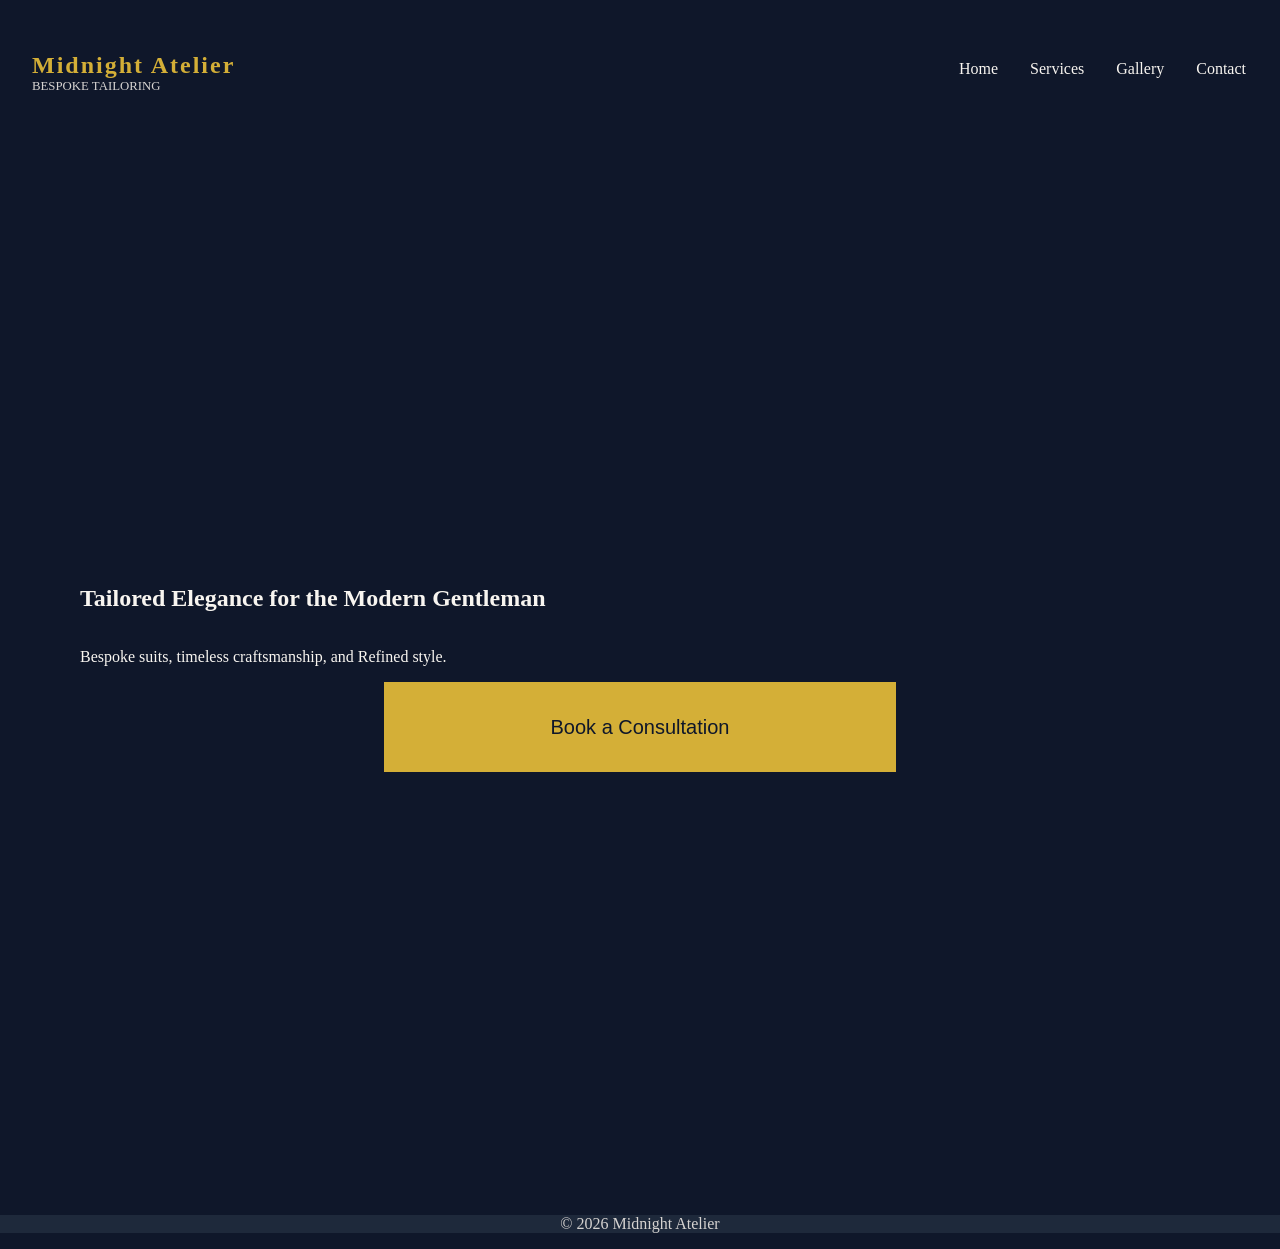
==== index.html @ ebd17b83 "First part done" ====
<!DOCTYPE html>
<html lang="en">
<head>
  <meta charset="UTF-8" />
  <title>Midnight Atelier</title>
  <meta name="viewport" content="width=device-width,initial-scale=1" />
  <meta name="description" content="" />
  <link rel="stylesheet" href="css/styles.css">
</head>
<body>
  <header>
    <nav>
        <div class="brand">
    <h2>Midnight Atelier</h2>
    <p>Bespoke Tailoring</p>
</div>
        <ul>
            <li><a href="#">Home</a></li>
            <li><a href="#">Services</a></li>
            <li><a href="#">Gallery</a></li>
            <li><a href="#">Contact</a></li>
        </ul>
    </nav>
  </header>

  <main>

    <section class="hero">
        <h1>Tailored Elegance for the Modern Gentleman</h1>
        <p>
            Bespoke suits, timeless craftsmanship, and Refined style.
        </p>
        <button>Book a Consultation</button>
    </section>
  </main>

  <footer>
    <p>© 2026 Midnight Atelier</p>
  </footer>
</body>
</html>
---- css/styles.css ----
body {
    margin: 0;
    background-color: #0F172A;
    color: #F8F5F0;
    font-family: Georgia, serif;
}
.logo {
    color: #D4AF37;
    font-family: Georgia, serif;
    letter-spacing: 2px;
    text-transform: uppercase;
}

nav {
    display: flex;
    justify-content: space-between;
    align-items: center;
    padding: 2rem;
}

.brand h2 {
    color: #D4AF37;
    margin-bottom: 0;
    letter-spacing: 2px;
}

.brand p {
    color: #D6D3D1;
    margin-top: 0;
    font-size: 0.8rem;
    text-transform: uppercase;
}

nav ul {
    list-style: none;
    display: flex;
    gap: 2rem;
    margin: 2px;
}

nav ul li a {
    text-decoration: none;
    color: #F8F5F0;
}

.hero {
    height: 100vh;
    padding: 5rem;
    display: flex;
    flex-direction: column;
    justify-content: center;
    background-color: #0F172A;
    color: #F8F5F0;
    font-family: Georgia, serif;
}

button {
    background-color: #D4AF37;
    border: 0px;
    color: #0F172A;;
    height: 10vh;
    width: 40vw;
    font-size: 20px;
    display: block;
    margin: 0 auto;
}

footer {
    background-color: #1E293B;
    text-align: center;
    font-size: Georgia, serif;
    color: #D6D3D1;
}
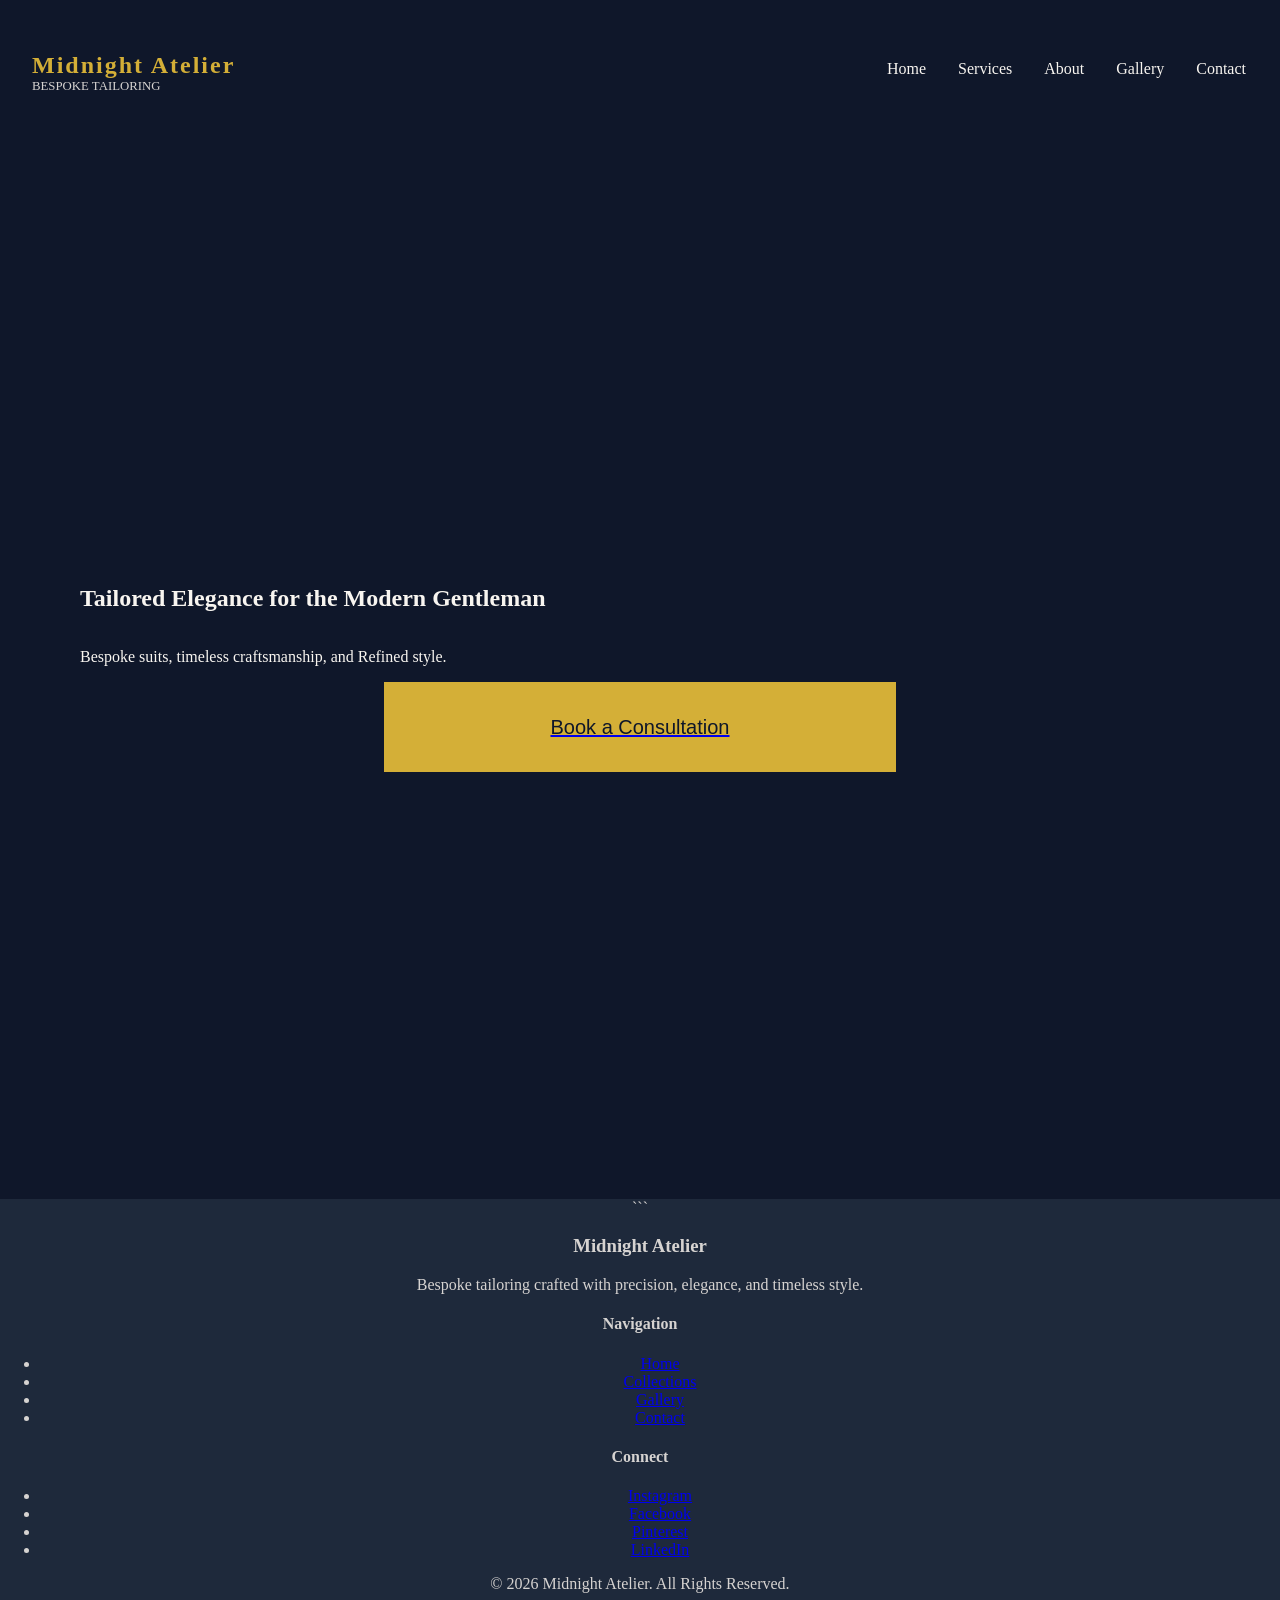
==== commit 62e62753: "First files" ====
--- a/index.html
+++ b/index.html
@@ -15,10 +15,11 @@
     <p>Bespoke Tailoring</p>
 </div>
         <ul>
-            <li><a href="#">Home</a></li>
-            <li><a href="#">Services</a></li>
+            <li><a href="index.html">Home</a></li>
+            <li><a href="services.html">Services</a></li>
+            <li><a href="about.html">About</a></li>
             <li><a href="#">Gallery</a></li>
-            <li><a href="#">Contact</a></li>
+            <li><a href="contact.html">Contact</a></li>
         </ul>
     </nav>
   </header>
@@ -30,12 +31,54 @@
         <p>
             Bespoke suits, timeless craftsmanship, and Refined style.
         </p>
-        <button>Book a Consultation</button>
+        <a href="contact.html"><button>Book a Consultation</button></a>
     </section>
   </main>
 
   <footer>
-    <p>© 2026 Midnight Atelier</p>
-  </footer>
+
+```
+<div class="footer-container">
+
+    <div class="footer-brand">
+        <h3>Midnight Atelier</h3>
+
+        <p>
+            Bespoke tailoring crafted with precision,
+            elegance, and timeless style.
+        </p>
+    </div>
+
+    <div class="footer-nav">
+        <h4>Navigation</h4>
+
+        <ul>
+            <li><a href="index.html">Home</a></li>
+            <li><a href="services.html">Collections</a></li>
+            <li><a href="gallery.html">Gallery</a></li>
+            <li><a href="contact.html">Contact</a></li>
+        </ul>
+    </div>
+
+    <div class="footer-social">
+        <h4>Connect</h4>
+
+        <ul>
+            <li><a href="#">Instagram</a></li>
+            <li><a href="#">Facebook</a></li>
+            <li><a href="#">Pinterest</a></li>
+            <li><a href="#">LinkedIn</a></li>
+        </ul>
+    </div>
+
+</div>
+
+<div class="footer-bottom">
+    <p>&copy; 2026 Midnight Atelier. All Rights Reserved.</p>
+</div>
+```
+
+</footer>
+
 </body>
 </html>
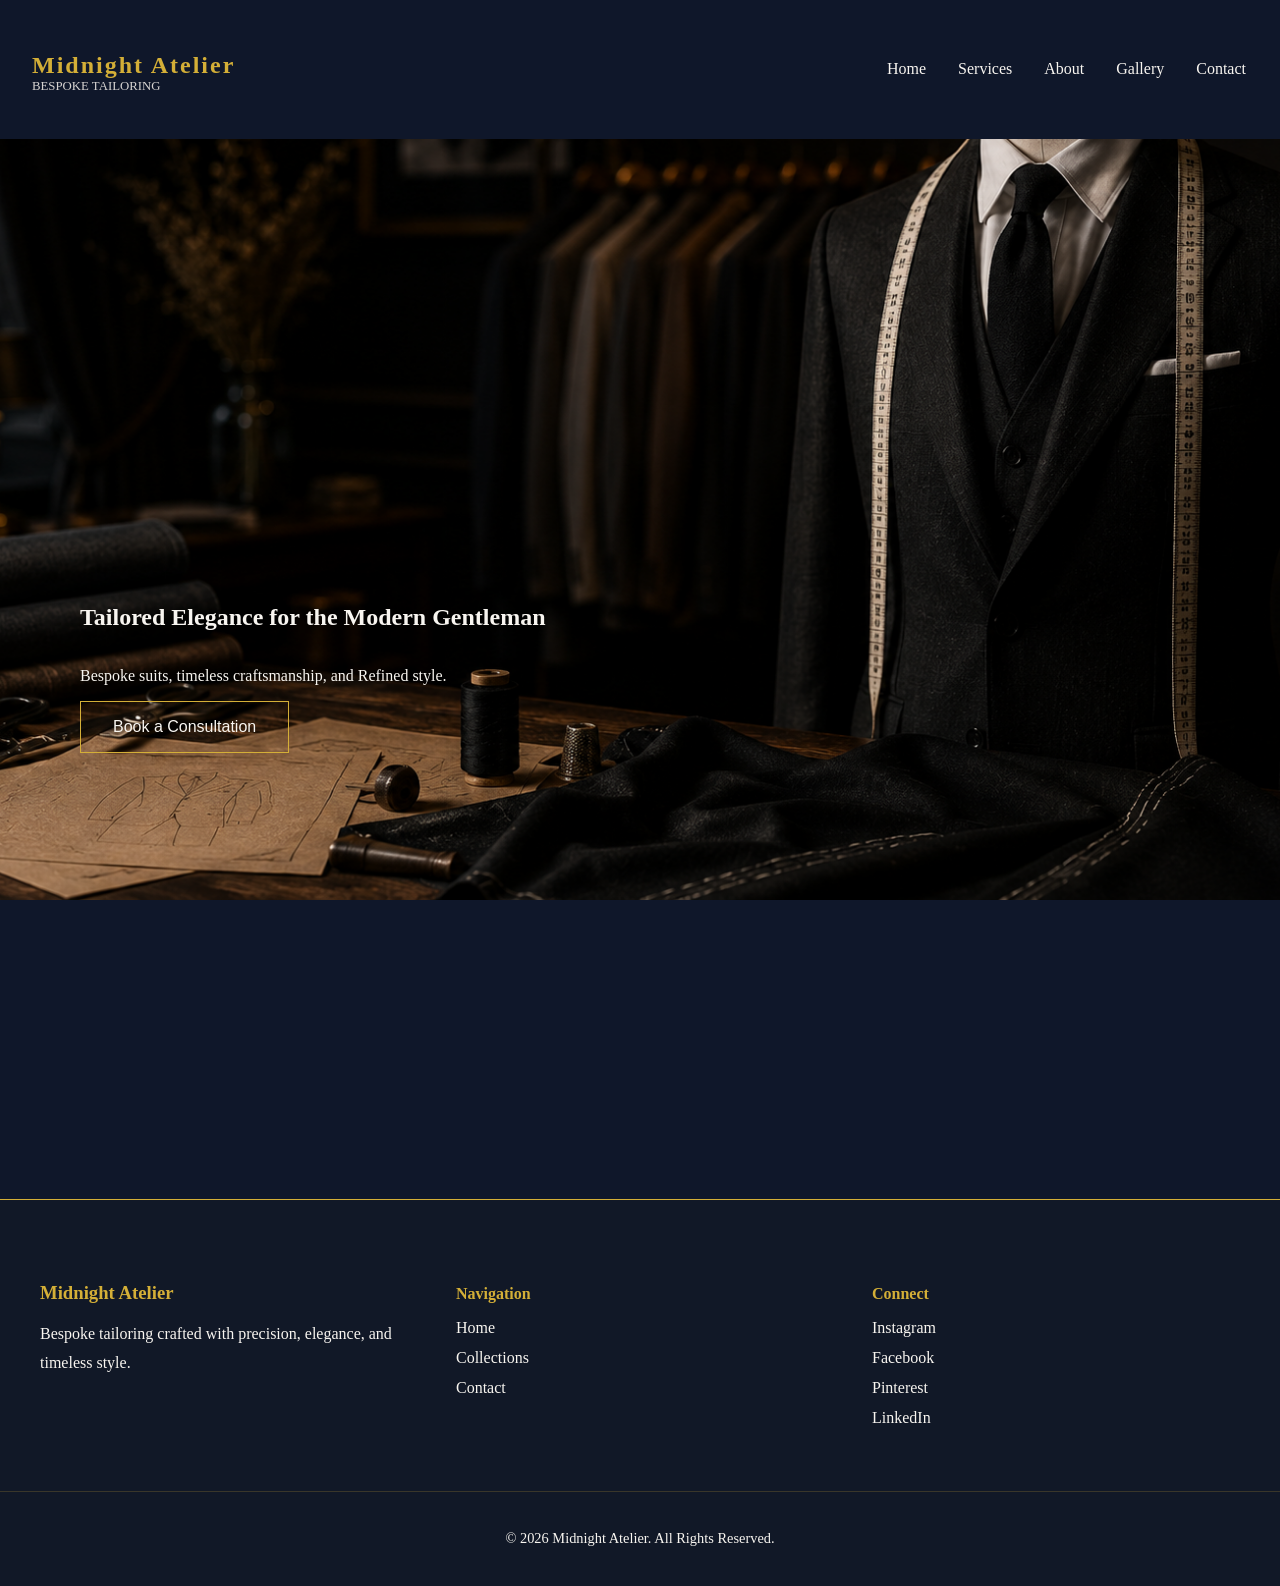
==== commit d92ea082: "Complete Phase 2 website pages and styling" ====
--- a/index.html
+++ b/index.html
@@ -37,7 +37,7 @@
 
   <footer>
 
-```
+
 <div class="footer-container">
 
     <div class="footer-brand">
@@ -55,7 +55,6 @@
         <ul>
             <li><a href="index.html">Home</a></li>
             <li><a href="services.html">Collections</a></li>
-            <li><a href="gallery.html">Gallery</a></li>
             <li><a href="contact.html">Contact</a></li>
         </ul>
     </div>
@@ -76,7 +75,7 @@
 <div class="footer-bottom">
     <p>&copy; 2026 Midnight Atelier. All Rights Reserved.</p>
 </div>
-```
+
 
 </footer>
 
--- a/css/styles.css
+++ b/css/styles.css
@@ -49,25 +49,162 @@
     display: flex;
     flex-direction: column;
     justify-content: center;
-    background-color: #0F172A;
+    background-image: url("../images/hero.png");
+    background-size: cover;
+    background-position: center;
+    background-attachment: fixed;
+    position: relative;
+
     color: #F8F5F0;
     font-family: Georgia, serif;
 }
 
 button {
+    background-color: transparent;
+    border: 1px solid #D4AF37;
+    color: #F8F5F0;
+    padding: 1rem 2rem;
+    font-size: 1rem;
+    cursor: pointer;
+    transition: background-color 0.3s ease, color 0.3s ease;
+}
+
+button:hover {
     background-color: #D4AF37;
-    border: 0px;
-    color: #0F172A;;
-    height: 10vh;
-    width: 40vw;
-    font-size: 20px;
-    display: block;
+    color: #0F172A;
+}
+
+footer {
+    background-color: #111827;
+    border-top: 1px solid #D4AF37;
+
+    padding-top: 4rem;
+}
+
+.footer-container {
+    max-width: 1200px;
     margin: 0 auto;
-}
-
-footer {
-    background-color: #1E293B;
+
+    padding: 0 2rem 3rem;
+
+    display: flex;
+    justify-content: space-between;
+    gap: 3rem;
+}
+
+.footer-brand,
+.footer-nav,
+.footer-social {
+    flex: 1;
+}
+
+.footer-brand h3,
+.footer-nav h4,
+.footer-social h4 {
+    color: #D4AF37;
+    margin-bottom: 1rem;
+}
+
+.footer-brand p {
+    color: #F8F5F0;
+    line-height: 1.8;
+}
+
+.footer-nav ul,
+.footer-social ul {
+    list-style: none;
+    padding: 0;
+}
+
+.footer-nav li,
+.footer-social li {
+    margin-bottom: .75rem;
+}
+
+.footer-nav a,
+.footer-social a {
+    color: #F8F5F0;
+    text-decoration: none;
+
+    transition: color .3s ease;
+}
+
+.footer-nav a:hover,
+.footer-social a:hover {
+    color: #D4AF37;
+}
+
+.footer-bottom {
     text-align: center;
-    font-size: Georgia, serif;
-    color: #D6D3D1;
+
+    border-top: 1px solid rgba(212, 175, 55, 0.2);
+
+    padding: 1.5rem;
+}
+
+.footer-bottom p {
+    color: #F8F5F0;
+    font-size: .9rem;
+}
+
+@media (max-width: 768px) {
+    nav {
+        flex-direction: column;
+        align-items: flex-start;
+        gap: 1rem;
+        padding: 1.5rem;
+    }
+
+    nav ul {
+        flex-direction: column;
+        gap: 0.75rem;
+    }
+
+    .hero {
+        height: auto;
+        min-height: 100vh;
+        padding: 3rem 1.5rem;
+        justify-content: flex-end;
+    }
+
+    .hero h1 {
+        font-size: 2rem;
+        letter-spacing: 1px;
+    }
+
+    .hero p {
+        font-size: 1rem;
+    }
+
+    button {
+        width: 100%;
+        height: auto;
+        padding: 1rem;
+        font-size: 1rem;
+    }
+
+    img {
+        max-width: 100%;
+        height: auto;
+    }
+
+    .footer-container {
+        flex-direction: column;
+        gap: 2rem;
+        padding: 0 1.5rem 2rem;
+    }
+
+    .footer-brand,
+    .footer-nav,
+    .footer-social {
+        width: 100%;
+    }
+
+    .footer-bottom {
+        padding: 1rem;
+        font-size: 0.8rem;
+    }
+     .hero {
+        background-attachment: scroll; /* overrides fixed on mobile */
+    }
 }
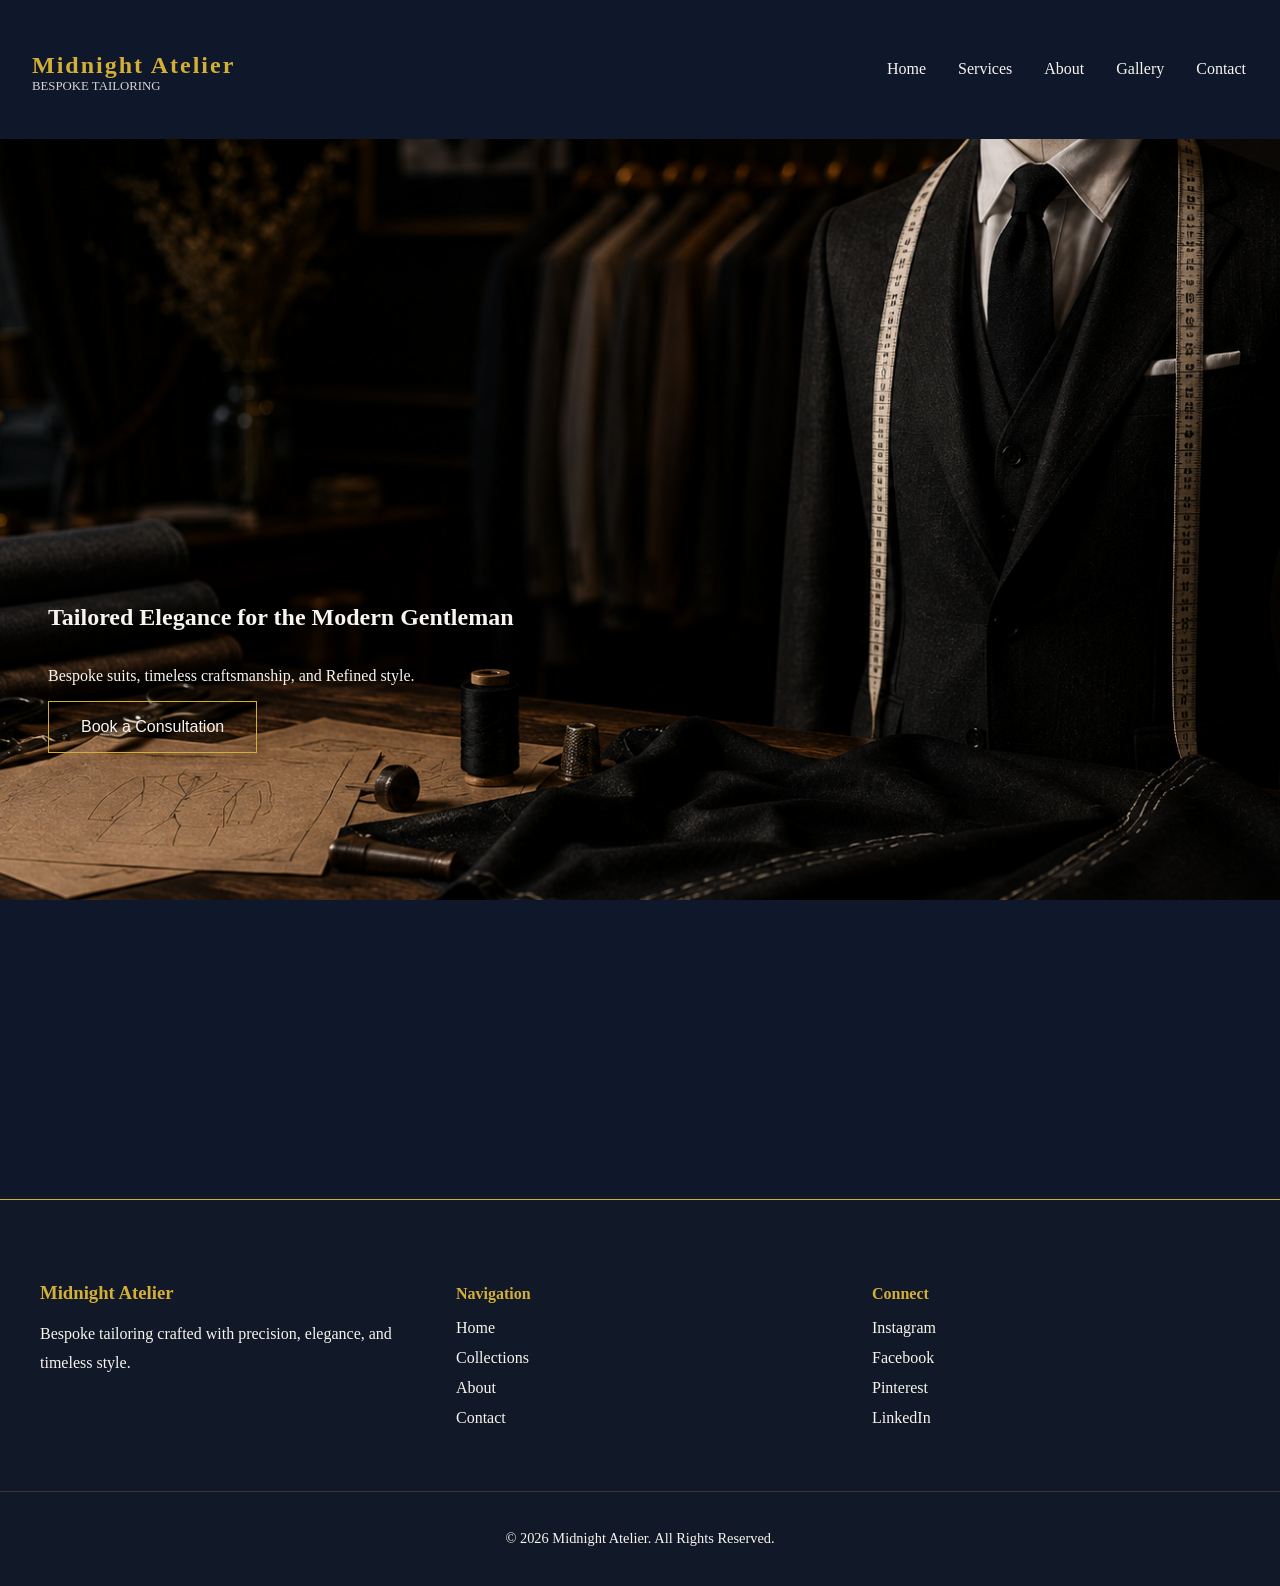
==== commit 86657c97: "Finished the Midnight Atelier resposiveness and finql polish" ====
--- a/index.html
+++ b/index.html
@@ -55,6 +55,7 @@
         <ul>
             <li><a href="index.html">Home</a></li>
             <li><a href="services.html">Collections</a></li>
+            <li><a href="about.html">About</a></li>
             <li><a href="contact.html">Contact</a></li>
         </ul>
     </div>
--- a/css/styles.css
+++ b/css/styles.css
@@ -1,9 +1,20 @@
+/* =========================
+   GLOBAL RESET & BASE
+   Sets default margin, background color, text color,
+   and font for the entire page
+   ========================= */
 body {
     margin: 0;
     background-color: #0F172A;
     color: #F8F5F0;
     font-family: Georgia, serif;
 }
+
+/* =========================
+   LOGO
+   Gold uppercase lettering with spacing —
+   used if a .logo class element is added
+   ========================= */
 .logo {
     color: #D4AF37;
     font-family: Georgia, serif;
@@ -11,6 +22,11 @@
     text-transform: uppercase;
 }
 
+/* =========================
+   NAVIGATION BAR
+   Horizontal layout with brand on the left,
+   links on the right
+   ========================= */
 nav {
     display: flex;
     justify-content: space-between;
@@ -18,12 +34,14 @@
     padding: 2rem;
 }
 
+/* Brand name in gold */
 .brand h2 {
     color: #D4AF37;
     margin-bottom: 0;
     letter-spacing: 2px;
 }
 
+/* Tagline beneath the brand name */
 .brand p {
     color: #D6D3D1;
     margin-top: 0;
@@ -31,6 +49,7 @@
     text-transform: uppercase;
 }
 
+/* Nav link list — horizontal row with spacing */
 nav ul {
     list-style: none;
     display: flex;
@@ -38,14 +57,20 @@
     margin: 2px;
 }
 
+/* Individual nav links — no underline, light color */
 nav ul li a {
     text-decoration: none;
     color: #F8F5F0;
 }
 
+/* =========================
+   HERO SECTION
+   Full-viewport background image with centered text.
+   background-attachment: fixed creates a parallax effect on desktop
+   ========================= */
 .hero {
     height: 100vh;
-    padding: 5rem;
+    padding: 5rem 3rem;
     display: flex;
     flex-direction: column;
     justify-content: center;
@@ -54,11 +79,15 @@
     background-position: center;
     background-attachment: fixed;
     position: relative;
-
     color: #F8F5F0;
     font-family: Georgia, serif;
 }
 
+/* =========================
+   BUTTON
+   Transparent with gold border on default;
+   fills gold on hover
+   ========================= */
 button {
     background-color: transparent;
     border: 1px solid #D4AF37;
@@ -74,30 +103,34 @@
     color: #0F172A;
 }
 
+/* =========================
+   FOOTER
+   Dark background with gold top border
+   ========================= */
 footer {
     background-color: #111827;
     border-top: 1px solid #D4AF37;
-
     padding-top: 4rem;
 }
 
+/* Three-column layout: brand, nav links, social links */
 .footer-container {
     max-width: 1200px;
     margin: 0 auto;
-
     padding: 0 2rem 3rem;
-
     display: flex;
     justify-content: space-between;
     gap: 3rem;
 }
 
+/* Each footer column takes equal space */
 .footer-brand,
 .footer-nav,
 .footer-social {
     flex: 1;
 }
 
+/* Gold headings for each footer column */
 .footer-brand h3,
 .footer-nav h4,
 .footer-social h4 {
@@ -105,27 +138,30 @@
     margin-bottom: 1rem;
 }
 
+/* Footer brand description text */
 .footer-brand p {
     color: #F8F5F0;
     line-height: 1.8;
 }
 
+/* Remove default list styling from footer link lists */
 .footer-nav ul,
 .footer-social ul {
     list-style: none;
     padding: 0;
 }
 
+/* Spacing between footer list items */
 .footer-nav li,
 .footer-social li {
     margin-bottom: .75rem;
 }
 
+/* Footer links — white, no underline, gold on hover */
 .footer-nav a,
 .footer-social a {
     color: #F8F5F0;
     text-decoration: none;
-
     transition: color .3s ease;
 }
 
@@ -134,11 +170,10 @@
     color: #D4AF37;
 }
 
+/* Copyright bar at the very bottom of the footer */
 .footer-bottom {
     text-align: center;
-
     border-top: 1px solid rgba(212, 175, 55, 0.2);
-
     padding: 1.5rem;
 }
 
@@ -147,26 +182,42 @@
     font-size: .9rem;
 }
 
+/* =========================
+   MOBILE — max-width: 768px
+   Adjustments for smaller screens
+   ========================= */
 @media (max-width: 768px) {
+
+    /* Nav stays horizontal but wraps to a second line if needed */
     nav {
-        flex-direction: column;
-        align-items: flex-start;
-        gap: 1rem;
+        flex-wrap: wrap;
         padding: 1.5rem;
-    }
-
+        gap: 0.5rem;
+    }
+
+    /* Nav links wrap instead of stacking vertically */
     nav ul {
-        flex-direction: column;
+        flex-direction: row;
+        flex-wrap: wrap;
         gap: 0.75rem;
     }
 
+    /* Hero adjustments:
+       - auto height so content isn't clipped on short screens
+       - reduced padding on mobile
+       - background-attachment: scroll fixes image scaling on iOS
+       - center top keeps subject of photo visible in portrait mode */
     .hero {
         height: auto;
         min-height: 100vh;
         padding: 3rem 1.5rem;
         justify-content: flex-end;
-    }
-
+        background-attachment: scroll;
+        background-size: cover;
+        background-position: center top;
+    }
+
+    /* Smaller heading on mobile */
     .hero h1 {
         font-size: 2rem;
         letter-spacing: 1px;
@@ -176,6 +227,7 @@
         font-size: 1rem;
     }
 
+    /* Button fills full width on mobile */
     button {
         width: 100%;
         height: auto;
@@ -183,28 +235,28 @@
         font-size: 1rem;
     }
 
+    /* Prevent any image from overflowing its container */
     img {
         max-width: 100%;
         height: auto;
     }
 
+    /* Footer columns wrap naturally instead of forcing a single stack */
     .footer-container {
-        flex-direction: column;
-        gap: 2rem;
+        flex-wrap: wrap;
+        gap: 1.5rem;
         padding: 0 1.5rem 2rem;
     }
 
+    /* Each footer column shrinks but won't go below 140px wide */
     .footer-brand,
     .footer-nav,
     .footer-social {
-        width: 100%;
+        flex: 1 1 140px;
     }
 
     .footer-bottom {
         padding: 1rem;
         font-size: 0.8rem;
     }
-     .hero {
-        background-attachment: scroll; /* overrides fixed on mobile */
-    }
 }
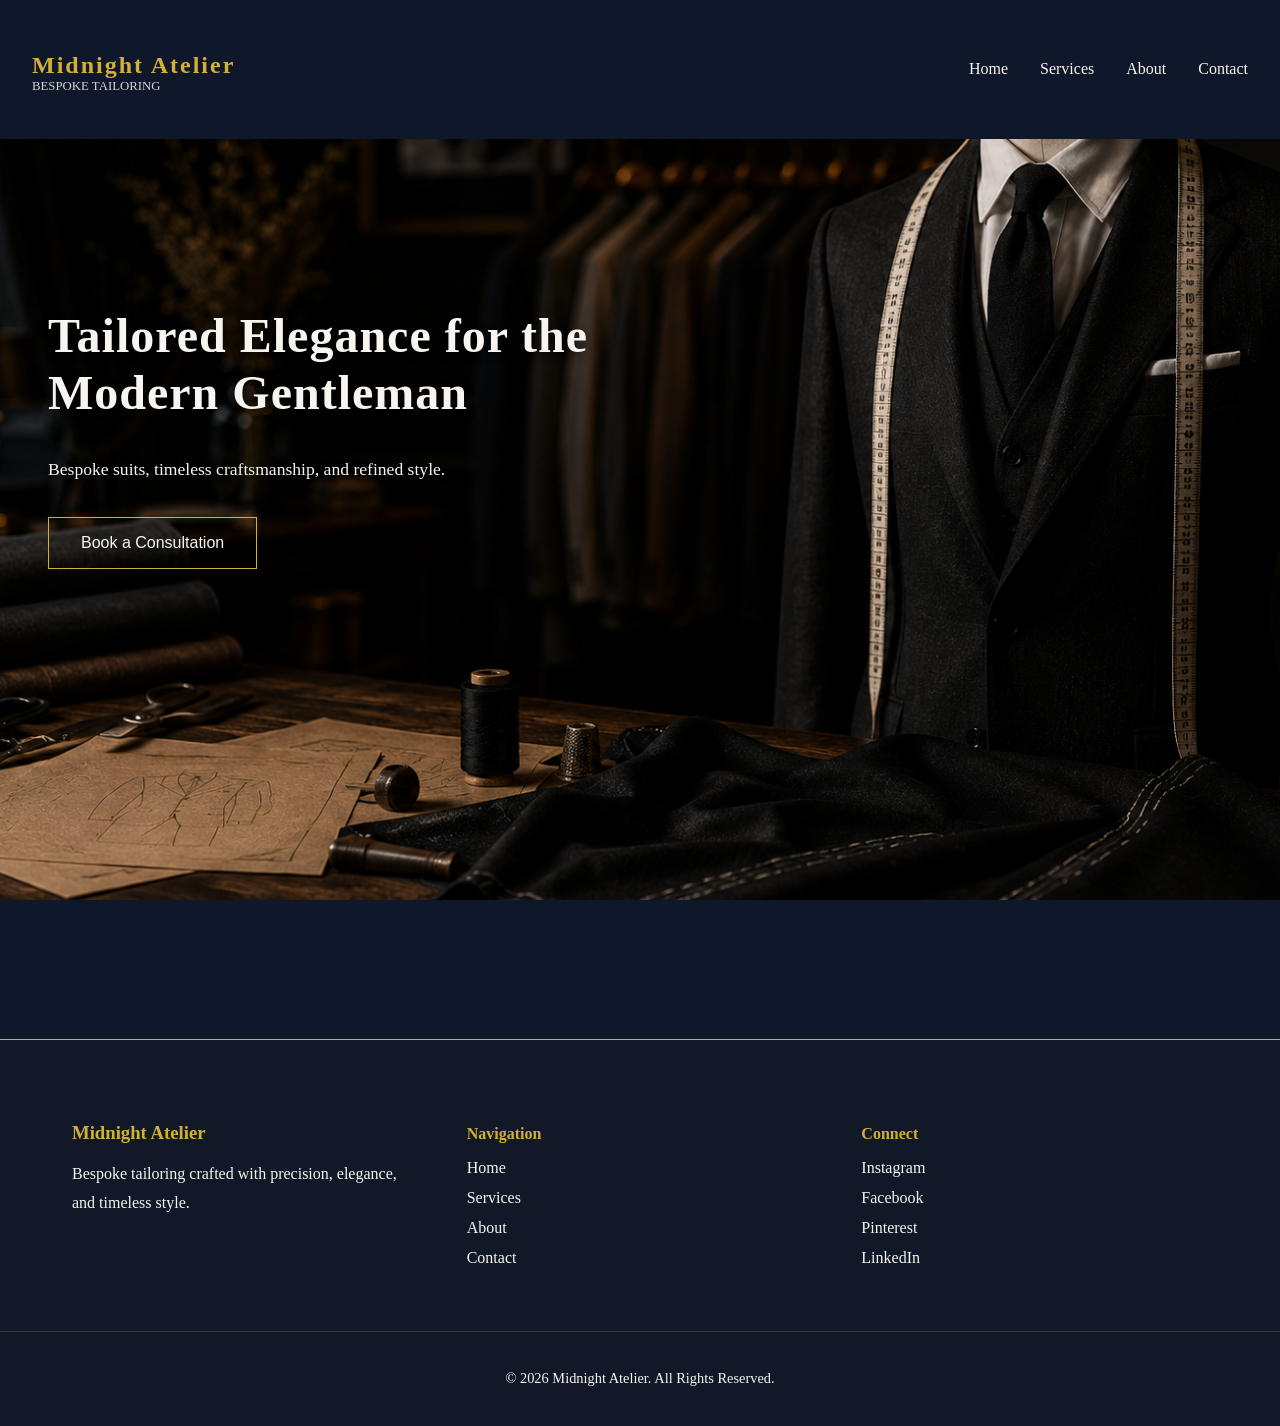
==== commit 17c9e4bf: "- Merged all stylesheets into one master styles.css - Fixed scroll issue on mobile and tablet (100sv" ====
--- a/index.html
+++ b/index.html
@@ -4,7 +4,7 @@
   <meta charset="UTF-8" />
   <title>Midnight Atelier</title>
   <meta name="viewport" content="width=device-width,initial-scale=1" />
-  <meta name="description" content="" />
+  <meta name="description" content="Midnight Atelier — bespoke tailoring and made-to-measure suits in Los Angeles. Handcrafted with precision and timeless style." />
   <link rel="stylesheet" href="css/styles.css">
 </head>
 <body>
@@ -18,7 +18,6 @@
             <li><a href="index.html">Home</a></li>
             <li><a href="services.html">Services</a></li>
             <li><a href="about.html">About</a></li>
-            <li><a href="#">Gallery</a></li>
             <li><a href="contact.html">Contact</a></li>
         </ul>
     </nav>
@@ -29,7 +28,7 @@
     <section class="hero">
         <h1>Tailored Elegance for the Modern Gentleman</h1>
         <p>
-            Bespoke suits, timeless craftsmanship, and Refined style.
+            Bespoke suits, timeless craftsmanship, and refined style.
         </p>
         <a href="contact.html"><button>Book a Consultation</button></a>
     </section>
@@ -54,7 +53,7 @@
 
         <ul>
             <li><a href="index.html">Home</a></li>
-            <li><a href="services.html">Collections</a></li>
+            <li><a href="services.html">Services</a></li>
             <li><a href="about.html">About</a></li>
             <li><a href="contact.html">Contact</a></li>
         </ul>
--- a/css/styles.css
+++ b/css/styles.css
@@ -1,20 +1,45 @@
-/* =========================
-   GLOBAL RESET & BASE
-   Sets default margin, background color, text color,
-   and font for the entire page
-   ========================= */
+/* =====================================================
+   MIDNIGHT ATELIER — MASTER STYLESHEET
+   Single stylesheet shared across all pages.
+
+   Structure:
+     1.  Global Reset & Base
+     2.  Navigation
+     3.  Buttons
+     4.  Hero              (index.html)
+     5.  Services Page     (services.html)
+     6.  Contact Page      (contact.html)
+     7.  About Page        (about.html)
+     8.  Footer
+     9.  Tablet            max-width: 1024px
+     10. Mobile            max-width: 768px
+   ===================================================== */
+
+
+/* =========================
+   1. GLOBAL RESET & BASE
+   box-sizing: border-box means padding and border are
+   included in an element's total width/height, preventing
+   unexpected overflow on any page.
+   overflow-y: scroll keeps the scrollbar always visible
+   so the layout doesn't shift between short and tall pages.
+   ========================= */
+*, *::before, *::after {
+    box-sizing: border-box;
+}
+
+html {
+    overflow-y: scroll;
+}
+
 body {
     margin: 0;
-    background-color: #0F172A;
-    color: #F8F5F0;
+    background-color: #0F172A;   /* deep navy — site-wide background */
+    color: #F8F5F0;               /* off-white — default text colour */
     font-family: Georgia, serif;
 }
 
-/* =========================
-   LOGO
-   Gold uppercase lettering with spacing —
-   used if a .logo class element is added
-   ========================= */
+/* Gold uppercase logo class — used if a .logo element is added */
 .logo {
     color: #D4AF37;
     font-family: Georgia, serif;
@@ -22,10 +47,12 @@
     text-transform: uppercase;
 }
 
-/* =========================
-   NAVIGATION BAR
-   Horizontal layout with brand on the left,
-   links on the right
+
+/* =========================
+   2. NAVIGATION BAR
+   Shared across every page.
+   Brand on the left, links on the right.
+   justify-content: space-between pushes them to opposite ends.
    ========================= */
 nav {
     display: flex;
@@ -34,14 +61,14 @@
     padding: 2rem;
 }
 
-/* Brand name in gold */
+/* Gold brand name with wide letter spacing */
 .brand h2 {
     color: #D4AF37;
     margin-bottom: 0;
     letter-spacing: 2px;
 }
 
-/* Tagline beneath the brand name */
+/* Muted tagline beneath the brand name */
 .brand p {
     color: #D6D3D1;
     margin-top: 0;
@@ -49,63 +76,454 @@
     text-transform: uppercase;
 }
 
-/* Nav link list — horizontal row with spacing */
+/* Horizontal link list — no bullets, no default margin */
 nav ul {
     list-style: none;
     display: flex;
     gap: 2rem;
-    margin: 2px;
-}
-
-/* Individual nav links — no underline, light color */
+    margin: 0;
+    padding: 0;
+}
+
+/* Nav links — off-white by default, gold on hover */
 nav ul li a {
     text-decoration: none;
     color: #F8F5F0;
-}
-
-/* =========================
-   HERO SECTION
-   Full-viewport background image with centered text.
-   background-attachment: fixed creates a parallax effect on desktop
+    transition: color 0.3s ease;
+}
+
+nav ul li a:hover {
+    color: #D4AF37;
+}
+
+
+/* =========================
+   3. BUTTONS
+   Shared button style used on every page.
+   Transparent with a gold border by default.
+   Fills gold on hover with dark text for contrast.
+   ========================= */
+button {
+    background-color: transparent;
+    border: 1px solid #D4AF37;
+    color: #F8F5F0;
+    padding: 1rem 2rem;
+    font-size: 1rem;
+    cursor: pointer;
+    transition: background-color 0.3s ease, color 0.3s ease;
+}
+
+button:hover {
+    background-color: #D4AF37;
+    color: #0F172A;
+}
+
+
+/* =========================
+   4. HERO SECTION — index.html
+   Full-viewport background image with text at the top.
+   background-attachment: fixed creates a parallax effect
+   on desktop. Disabled on tablet and mobile (see below)
+   because iOS ignores it and causes layout bugs.
    ========================= */
 .hero {
     height: 100vh;
-    padding: 5rem 3rem;
+    padding: 8rem 3rem 3rem;     /* generous top padding clears the nav */
     display: flex;
     flex-direction: column;
-    justify-content: center;
+    justify-content: flex-start; /* text sits at the top of the section */
+    align-items: flex-start;
     background-image: url("../images/hero.png");
     background-size: cover;
     background-position: center;
     background-attachment: fixed;
-    position: relative;
     color: #F8F5F0;
     font-family: Georgia, serif;
 }
 
-/* =========================
-   BUTTON
-   Transparent with gold border on default;
-   fills gold on hover
-   ========================= */
-button {
-    background-color: transparent;
+/* Large display heading — max-width keeps it readable */
+.hero h1 {
+    max-width: 600px;
+    font-size: 3rem;
+    line-height: 1.2;
+    letter-spacing: 1px;
+    margin-bottom: 1rem;
+    /* Shadow improves legibility over the background image */
+    text-shadow: 0 2px 8px rgba(0, 0, 0, 0.5);
+}
+
+/* Supporting paragraph below the heading */
+.hero p {
+    max-width: 480px;
+    font-size: 1.1rem;
+    line-height: 1.7;
+    margin-bottom: 2rem;
+    text-shadow: 0 1px 4px rgba(0, 0, 0, 0.4);
+}
+
+
+/* =========================
+   5. SERVICES PAGE — services.html
+   ========================= */
+
+/* ---------------------------
+   Services Hero
+   Introduces the page with a gold eyebrow label,
+   large heading, and a muted subheading.
+   A faint gold bottom border separates it from the grid below.
+   --------------------------- */
+.services-hero {
+    padding: 7rem 3rem 4rem;
+    max-width: 700px;
+    border-bottom: 1px solid rgba(212, 175, 55, 0.2);
+    margin-bottom: 4rem;
+}
+
+/* Small gold uppercase label above the h1 */
+.services-eyebrow {
+    color: #D4AF37;
+    font-size: 0.8rem;
+    text-transform: uppercase;
+    letter-spacing: 3px;
+    margin-bottom: 1rem;
+}
+
+/* Large display heading for the services page */
+.services-hero h1 {
+    font-size: 3.5rem;
+    line-height: 1.1;
+    margin: 0 0 1.5rem;
+    letter-spacing: 1px;
+}
+
+/* Supporting paragraph — muted so it sits quietly below the h1 */
+.services-subhead {
+    font-size: 1.1rem;
+    line-height: 1.8;
+    color: #D6D3D1;
+    margin: 0;
+}
+
+/* ---------------------------
+   Services Grid
+   2-column CSS Grid on desktop, 1 column on mobile.
+   Each service is an <article> with a gold number,
+   heading, gold divider, description, and a CTA link.
+   To add a new service: copy any <article> in services.html,
+   update the number, heading, description, and button text.
+   The CSS handles layout automatically.
+   --------------------------- */
+.services-section {
+    padding: 0 3rem 5rem;
+}
+
+/* Outer grid — 2 equal columns with hairline gold borders */
+.services-grid {
+    display: grid;
+    grid-template-columns: repeat(2, 1fr);
+    gap: 2px;
+    border: 1px solid rgba(212, 175, 55, 0.15);
+}
+
+/* Individual service card — photo at the top, text content below.
+   flex-direction: column stacks the image above the card-content div.
+   overflow: hidden ensures the photo corners respect the card border. */
+.service-card {
+    display: flex;
+    flex-direction: column;
+    border: 1px solid rgba(212, 175, 55, 0.15);
+    overflow: hidden;
+    transition: background-color 0.3s ease;
+}
+
+/* Subtle gold tint appears on card hover */
+.service-card:hover {
+    background-color: rgba(212, 175, 55, 0.04);
+}
+
+/* Service photo — full-width image at the top of each card.
+   object-fit: cover crops the image to fill the fixed height
+   without distorting it. Fill in src attributes in services.html.
+   Adjust height here if you want taller or shorter photos. */
+.service-photo {
+    width: 100%;
+    height: 220px;
+    object-fit: cover;
+    display: block;
+}
+
+/* Text area below the photo — padding applied here so the photo sits
+   flush edge-to-edge at the top while the text has breathing room */
+.card-content {
+    padding: 1.75rem 2rem 2rem;
+    display: flex;
+    flex-direction: column;
+    flex: 1;
+}
+
+/* Service heading — no top margin so it sits flush at the top of the content */
+.card-content h3 {
+    font-size: 1.25rem;
+    margin: 0 0 0.75rem;
+    letter-spacing: 0.5px;
+}
+
+/* Thin gold decorative line between heading and body text */
+.divider {
+    width: 2rem;
+    height: 1px;
+    background-color: #D4AF37;
+    margin-bottom: 1rem;
+}
+
+/* Service description — muted colour, generous line height */
+.card-content p {
+    color: #D6D3D1;
+    font-size: 0.95rem;
+    line-height: 1.8;
+    margin: 0 0 1.5rem;
+}
+
+/* Text-link CTA — gold with an underline border, turns white on hover */
+.card-button {
+    display: inline-block;
+    text-decoration: none;
+    color: #D4AF37;
+    font-size: 0.8rem;
+    letter-spacing: 2px;
+    text-transform: uppercase;
+    border-bottom: 1px solid rgba(212, 175, 55, 0.4);
+    padding-bottom: 2px;
+    transition: color 0.3s ease, border-color 0.3s ease;
+}
+
+.card-button:hover {
+    color: #F8F5F0;
+    border-color: #F8F5F0;
+}
+
+/* ---------------------------
+   Services Closing CTA
+   Centred section at the bottom of services.html.
+   Gold top border mirrors the hero's bottom border.
+   --------------------------- */
+.services-cta {
+    text-align: center;
+    padding: 5rem 3rem 6rem;
+    border-top: 1px solid rgba(212, 175, 55, 0.2);
+}
+
+.services-cta h2 {
+    font-size: 2.5rem;
+    margin: 0.5rem 0 1rem;
+}
+
+.services-cta p {
+    color: #D6D3D1;
+    font-size: 1rem;
+    line-height: 1.8;
+    margin-bottom: 2rem;
+}
+
+
+/* =========================
+   6. CONTACT PAGE — contact.html
+   ========================= */
+
+/* ---------------------------
+   Contact Section
+   Full-width section with generous padding.
+   Matches the site's navy background.
+   --------------------------- */
+#contact {
+    background-color: #0F172A;
+    padding: 6rem 2rem;
+    color: #F8F5F0;
+}
+
+/* ---------------------------
+   Contact Container
+   Two-column flex layout:
+   contact info on the left, form on the right.
+   --------------------------- */
+.contact-container {
+    max-width: 1200px;
+    margin: 0 auto;
+    display: flex;
+    gap: 4rem;
+    align-items: flex-start;
+}
+
+/* Each column takes equal half width */
+.contact-info,
+.contact-form {
+    flex: 1;
+}
+
+/* Large gold heading for the contact info column */
+.contact-info h1 {
+    color: #D4AF37;
+    font-size: 3rem;
+    margin-bottom: 1.5rem;
+}
+
+/* Body copy in the contact info column */
+.contact-info p {
+    line-height: 1.8;
+    margin-bottom: 1.2rem;
+}
+
+/* Contact details block (email, phone, address) */
+.contact-details {
+    margin-top: 2rem;
+}
+
+/* ---------------------------
+   Contact Form
+   Dark card with a gold border containing all form fields.
+   --------------------------- */
+.contact-form {
+    background-color: #111827;
+    padding: 2.5rem;
     border: 1px solid #D4AF37;
-    color: #F8F5F0;
-    padding: 1rem 2rem;
-    font-size: 1rem;
-    cursor: pointer;
-    transition: background-color 0.3s ease, color 0.3s ease;
-}
-
-button:hover {
+    border-radius: 10px;
+}
+
+/* Gold labels above each field */
+.contact-form label {
+    display: block;
+    margin-bottom: 0.5rem;
+    color: #D4AF37;
+    font-weight: bold;
+}
+
+/* ---------------------------
+   Form Fields
+   box-sizing: border-box ensures padding is included
+   in the width, preventing fields from overflowing
+   outside the form's gold border.
+   --------------------------- */
+.contact-form input,
+.contact-form select,
+.contact-form textarea {
+    width: 100%;
+    padding: 1rem;
+    margin-bottom: 1.5rem;
+    box-sizing: border-box;
+    background-color: #0F172A;
+    color: #F8F5F0;
+    border: 1px solid rgba(212, 175, 55, 0.5);
+    border-radius: 5px;
+    font-family: inherit;
+}
+
+/* Textarea is taller than inputs and vertically resizable */
+.contact-form textarea {
+    min-height: 160px;
+    resize: vertical;
+}
+
+/* Dimmed placeholder text so it doesn't compete with typed input */
+.contact-form input::placeholder,
+.contact-form textarea::placeholder {
+    color: rgba(248, 245, 240, 0.6);
+}
+
+/* ---------------------------
+   Contact Submit Button
+   Solid gold — overrides the global transparent button style.
+   Turns light cream on hover.
+   --------------------------- */
+.contact-form button {
     background-color: #D4AF37;
     color: #0F172A;
-}
-
-/* =========================
-   FOOTER
-   Dark background with gold top border
+    border: none;
+    padding: 1rem 2rem;
+    font-weight: bold;
+    cursor: pointer;
+    border-radius: 5px;
+    width: 100%;
+}
+
+.contact-form button:hover {
+    background-color: #F8F5F0;
+}
+
+
+/* =========================
+   7. ABOUT PAGE — about.html
+   ========================= */
+
+/* ---------------------------
+   About Sections
+   Three alternating content sections: story, inspiration,
+   craftsmanship. The middle section uses a slightly lighter
+   background to break up the page visually.
+   --------------------------- */
+#story,
+#craftsmanship {
+    background-color: #0F172A;
+    padding: 5rem 2rem;
+}
+
+#inspiration {
+    background-color: #111827;  /* slightly lighter to alternate visually */
+    padding: 5rem 2rem;
+}
+
+/* ---------------------------
+   About Container
+   Two-column flex layout: text on one side, image on the other.
+   Alternating order can be set per-section in the HTML
+   using flex-direction: row-reverse on individual containers.
+   --------------------------- */
+.about-container {
+    max-width: 1200px;
+    margin: 0 auto;
+    display: flex;
+    align-items: center;
+    gap: 4rem;
+}
+
+/* Text and image columns each take equal space */
+.about-content,
+.about-image {
+    flex: 1;
+}
+
+/* Gold section heading with wide letter spacing */
+.about-content h2 {
+    color: #D4AF37;
+    font-size: 2.5rem;
+    margin-bottom: 1.5rem;
+    letter-spacing: 2px;
+}
+
+/* Body copy — off-white, generous line height for readability */
+.about-content p {
+    color: #F8F5F0;
+    font-size: 1.05rem;
+    line-height: 1.8;
+    margin-bottom: 1.2rem;
+}
+
+/* About section image — fixed height, cropped to fill, gold border */
+.about-image img {
+    width: 100%;
+    height: 450px;
+    object-fit: cover;      /* crops without distorting the image */
+    display: block;
+    border-radius: 10px;
+    border: 1px solid #D4AF37;
+    box-shadow: 0 15px 35px rgba(0, 0, 0, 0.35);
+}
+
+
+/* =========================
+   8. FOOTER
+   Shared across every page.
+   Dark background with a gold top border.
+   Three-column flex layout: brand, nav links, social links.
    ========================= */
 footer {
     background-color: #111827;
@@ -113,7 +531,7 @@
     padding-top: 4rem;
 }
 
-/* Three-column layout: brand, nav links, social links */
+/* Three-column container, centred with a max-width */
 .footer-container {
     max-width: 1200px;
     margin: 0 auto;
@@ -123,7 +541,7 @@
     gap: 3rem;
 }
 
-/* Each footer column takes equal space */
+/* Each column takes equal space */
 .footer-brand,
 .footer-nav,
 .footer-social {
@@ -138,7 +556,7 @@
     margin-bottom: 1rem;
 }
 
-/* Footer brand description text */
+/* Brand description text */
 .footer-brand p {
     color: #F8F5F0;
     line-height: 1.8;
@@ -154,15 +572,15 @@
 /* Spacing between footer list items */
 .footer-nav li,
 .footer-social li {
-    margin-bottom: .75rem;
-}
-
-/* Footer links — white, no underline, gold on hover */
+    margin-bottom: 0.75rem;
+}
+
+/* Footer links — off-white by default, gold on hover */
 .footer-nav a,
 .footer-social a {
     color: #F8F5F0;
     text-decoration: none;
-    transition: color .3s ease;
+    transition: color 0.3s ease;
 }
 
 .footer-nav a:hover,
@@ -179,45 +597,76 @@
 
 .footer-bottom p {
     color: #F8F5F0;
-    font-size: .9rem;
-}
-
-/* =========================
-   MOBILE — max-width: 768px
-   Adjustments for smaller screens
+    font-size: 0.9rem;
+}
+
+
+/* =========================
+   9. TABLET — max-width: 1024px
+   Slightly smaller headings on mid-size screens.
+   background-attachment: scroll disables the parallax on
+   tablets — many tablet browsers handle fixed backgrounds
+   poorly, same as mobile iOS.
+   ========================= */
+@media (max-width: 1024px) {
+
+    /* Disable parallax on tablet */
+    .hero {
+        background-attachment: scroll;
+    }
+
+    .hero h1 {
+        font-size: 2.5rem;
+    }
+
+    .services-hero h1 {
+        font-size: 2.8rem;
+    }
+}
+
+
+/* =========================
+   10. MOBILE — max-width: 768px
+   Applied to all pages.
+   - Nav wraps to a second line instead of overflowing
+   - Hero uses min-height: 100svh which accounts for the
+     mobile browser chrome bar (100vh does not)
+   - background-attachment: scroll fixes the iOS parallax bug
+   - Services grid collapses to a single column
+   - Contact and About containers stack vertically
+   - Buttons fill full width
+   - Footer columns wrap naturally
    ========================= */
 @media (max-width: 768px) {
 
-    /* Nav stays horizontal but wraps to a second line if needed */
+    /* Nav wraps brand and links onto two lines if needed */
     nav {
         flex-wrap: wrap;
         padding: 1.5rem;
         gap: 0.5rem;
     }
 
-    /* Nav links wrap instead of stacking vertically */
+    /* Links wrap instead of overflowing off-screen */
     nav ul {
         flex-direction: row;
         flex-wrap: wrap;
         gap: 0.75rem;
     }
 
-    /* Hero adjustments:
-       - auto height so content isn't clipped on short screens
-       - reduced padding on mobile
-       - background-attachment: scroll fixes image scaling on iOS
-       - center top keeps subject of photo visible in portrait mode */
+    /* Hero mobile fixes:
+       - height: auto + min-height: 100svh prevents the page
+         being locked to the viewport height on iOS/Android
+       - background-attachment: scroll fixes the iOS parallax bug */
     .hero {
         height: auto;
-        min-height: 100vh;
-        padding: 3rem 1.5rem;
-        justify-content: flex-end;
+        min-height: 100svh;
+        padding: 6rem 1.5rem 3rem;
+        justify-content: flex-start;
         background-attachment: scroll;
         background-size: cover;
         background-position: center top;
     }
 
-    /* Smaller heading on mobile */
     .hero h1 {
         font-size: 2rem;
         letter-spacing: 1px;
@@ -227,28 +676,115 @@
         font-size: 1rem;
     }
 
-    /* Button fills full width on mobile */
+    /* Services hero — reduced padding on small screens */
+    .services-hero {
+        padding: 3rem 1.5rem 3rem;
+    }
+
+    .services-hero h1 {
+        font-size: 2.2rem;
+    }
+
+    /* Tighter side padding on the services grid section */
+    .services-section {
+        padding: 0 1.5rem 4rem;
+    }
+
+    /* Single column — service cards stack vertically */
+    .services-grid {
+        grid-template-columns: 1fr;
+    }
+
+    /* Reduced padding on the services closing CTA */
+    .services-cta {
+        padding: 4rem 1.5rem;
+    }
+
+    .services-cta h2 {
+        font-size: 1.8rem;
+    }
+
+    /* Contact section — reduced padding */
+    #contact {
+        padding: 3rem 1.5rem;
+    }
+
+    /* Contact layout stacks info above the form on mobile */
+    .contact-container {
+        flex-direction: column;
+        gap: 2rem;
+    }
+
+    .contact-info h1 {
+        font-size: 2rem;
+    }
+
+    .contact-info p {
+        font-size: 0.95rem;
+    }
+
+    /* Reduce form padding on mobile */
+    .contact-form {
+        padding: 1.5rem;
+    }
+
+    /* Slightly larger font and reduced padding for touch targets */
+    .contact-form input,
+    .contact-form select,
+    .contact-form textarea {
+        font-size: 1rem;
+        padding: 0.85rem;
+    }
+
+    /* About sections — reduced padding */
+    #story,
+    #inspiration,
+    #craftsmanship {
+        padding: 3rem 1.5rem;
+    }
+
+    /* About layout stacks text above image on mobile */
+    .about-container {
+        flex-direction: column;
+        gap: 2rem;
+    }
+
+    .about-content h2 {
+        font-size: 2rem;
+        letter-spacing: 1px;
+    }
+
+    .about-content p {
+        font-size: 0.95rem;
+    }
+
+    /* Shorter image height on mobile */
+    .about-image img {
+        height: 280px;
+        max-width: 100%;
+    }
+
+    /* Shared button — fills full width on mobile */
     button {
         width: 100%;
-        height: auto;
         padding: 1rem;
         font-size: 1rem;
     }
 
-    /* Prevent any image from overflowing its container */
+    /* Prevent images from overflowing their containers */
     img {
         max-width: 100%;
         height: auto;
     }
 
-    /* Footer columns wrap naturally instead of forcing a single stack */
+    /* Footer columns wrap naturally at narrow widths */
     .footer-container {
         flex-wrap: wrap;
         gap: 1.5rem;
         padding: 0 1.5rem 2rem;
     }
 
-    /* Each footer column shrinks but won't go below 140px wide */
+    /* Each column shrinks but won't go below 140px wide */
     .footer-brand,
     .footer-nav,
     .footer-social {
